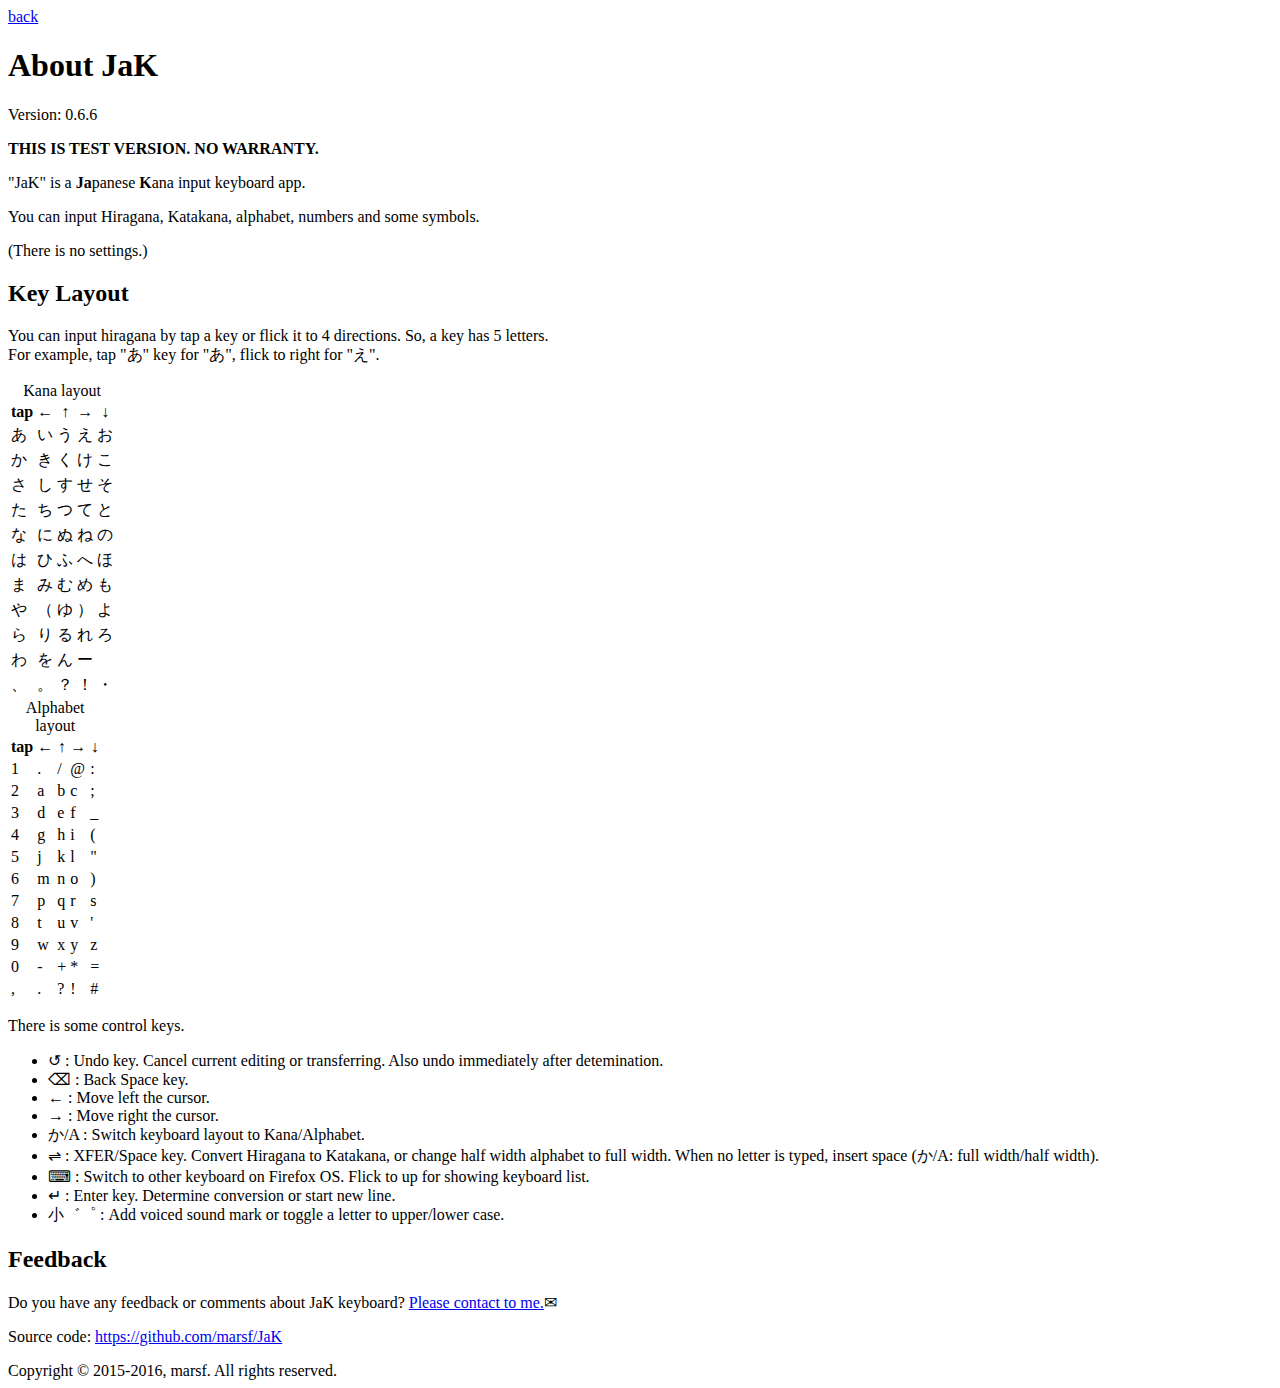
==== settings.html @ 751139fd "Allow to input ゐ and ゑ. issue #2" ====
<!DOCTYPE html>
<html>
<head>
  <meta name="viewport" content="width=device-width, user-scalable=no, initial-scale=1">
  <meta charset="utf-8">
  <title>JaK Settings</title>
  <link rel="stylesheet" href="./style/headers.css">
  <link rel="stylesheet" href="./style/settings.css">
  <script defer src="./js/settings.js"></script>
</head>
<body>
  <section role="region" class="skin-organic">
  <header>
    <a href="#" id="back"><span class="icon icon-back">back</span></a>
    <h1>About JaK</h1>
  </header>
  <div>
    <p>Version: <span id="version">0.6.6</span></p>
    <p><strong>THIS IS TEST VERSION. NO WARRANTY.</strong></p>
    <p>"JaK" is a <strong>Ja</strong>panese <strong>K</strong>ana input keyboard app.</p>
    <p>You can input Hiragana, Katakana, alphabet, numbers and some symbols.</p>
    <p>(There is no settings.)</p>
  </div>

  <header>
  <h2>Key Layout</h2>
  </header>
  <div>
    <p>You can input hiragana by tap a key or flick it to 4 directions. So, a key has 5 letters.<br>For example, tap "あ" key for "あ", flick to right for "え".</p>
    <table id="kana_table">
      <caption>Kana layout</caption>
      <tbody>
        <tr><th>tap</th><th>←</th><th>↑</th><th>→</th><th>↓</th></tr>
        <tr><td>あ</td><td>い</td><td>う</td><td>え</td><td>お</td></tr>
        <tr><td>か</td><td>き</td><td>く</td><td>け</td><td>こ</td></tr>
        <tr><td>さ</td><td>し</td><td>す</td><td>せ</td><td>そ</td></tr>
        <tr><td>た</td><td>ち</td><td>つ</td><td>て</td><td>と</td></tr>
        <tr><td>な</td><td>に</td><td>ぬ</td><td>ね</td><td>の</td></tr>
        <tr><td>は</td><td>ひ</td><td>ふ</td><td>へ</td><td>ほ</td></tr>
        <tr><td>ま</td><td>み</td><td>む</td><td>め</td><td>も</td></tr>
        <tr><td>や</td><td>（</td><td>ゆ</td><td>）</td><td>よ</td></tr>
        <tr><td>ら</td><td>り</td><td>る</td><td>れ</td><td>ろ</td></tr>
        <tr><td>わ</td><td>を</td><td>ん</td><td>ー</td><td></td></tr>
        <tr><td>、</td><td>。</td><td>？</td><td>！</td><td>・</td></tr>
      </tbody>
    <table>

    <table id="alpha_table">
      <caption>Alphabet layout</caption>
      <tbody>
        <tr><th>tap</th><th>←</th><th>↑</th><th>→</th><th>↓</th></tr>
        <tr><td>1</td><td>.</td><td>/</td><td>@</td><td>:</td></tr>
        <tr><td>2</td><td>a</td><td>b</td><td>c</td><td>;</td></tr>
        <tr><td>3</td><td>d</td><td>e</td><td>f</td><td>_</td></tr>
        <tr><td>4</td><td>g</td><td>h</td><td>i</td><td>(</td></tr>
        <tr><td>5</td><td>j</td><td>k</td><td>l</td><td>"</td></tr>
        <tr><td>6</td><td>m</td><td>n</td><td>o</td><td>)</td></tr>
        <tr><td>7</td><td>p</td><td>q</td><td>r</td><td>s</td></tr>
        <tr><td>8</td><td>t</td><td>u</td><td>v</td><td>'</td></tr>
        <tr><td>9</td><td>w</td><td>x</td><td>y</td><td>z</td></tr>
        <tr><td>0</td><td>-</td><td>+</td><td>*</td><td>=</td></tr>
        <tr><td>,</td><td>.</td><td>?</td><td>!</td><td>#</td></tr>
      </tbody>
    <table>

    <p>There is some control keys.</p>
    <ul>
      <li>↺ : Undo key. Cancel current editing or transferring. Also undo immediately after detemination.</li>
      <li>⌫ : Back Space key.</li>
      <li>← : Move left the cursor.</li>
      <li>→ : Move right the cursor.</li>
      <li>か/A : Switch keyboard layout to Kana/Alphabet.</li>
      <li>⇌ : XFER/Space key. Convert Hiragana to Katakana, or change half width alphabet to full width. When no letter is typed, insert space (か/A: full width/half width).</li>
      <li>⌨ : Switch to other keyboard on Firefox OS. Flick to up for showing keyboard list.</li>
      <li>↵ : Enter key. Determine conversion or start new line.</li>
      <li>小゛゜ : Add voiced sound mark or toggle a letter to upper/lower case.</li>
    </ul>
  </div>

  <header>
  <h2>Feedback</h2>
  </header>
  <div>
    <p>Do you have any feedback or comments about JaK keyboard? <a href="mailto:chimantaea_mirabilis@yahoo.co.jp?subject=Feedback for JaK keybord">Please contact to me.</a>&#x2709;</p>
    <p>Source code: <a href="https://github.com/marsf/JaK">https://github.com/marsf/JaK</a></p>
  </div>
  </section>
  <div id="footer">
    Copyright &copy; 2015-2016, marsf. All rights reserved.
  </div>
</body>
</html>
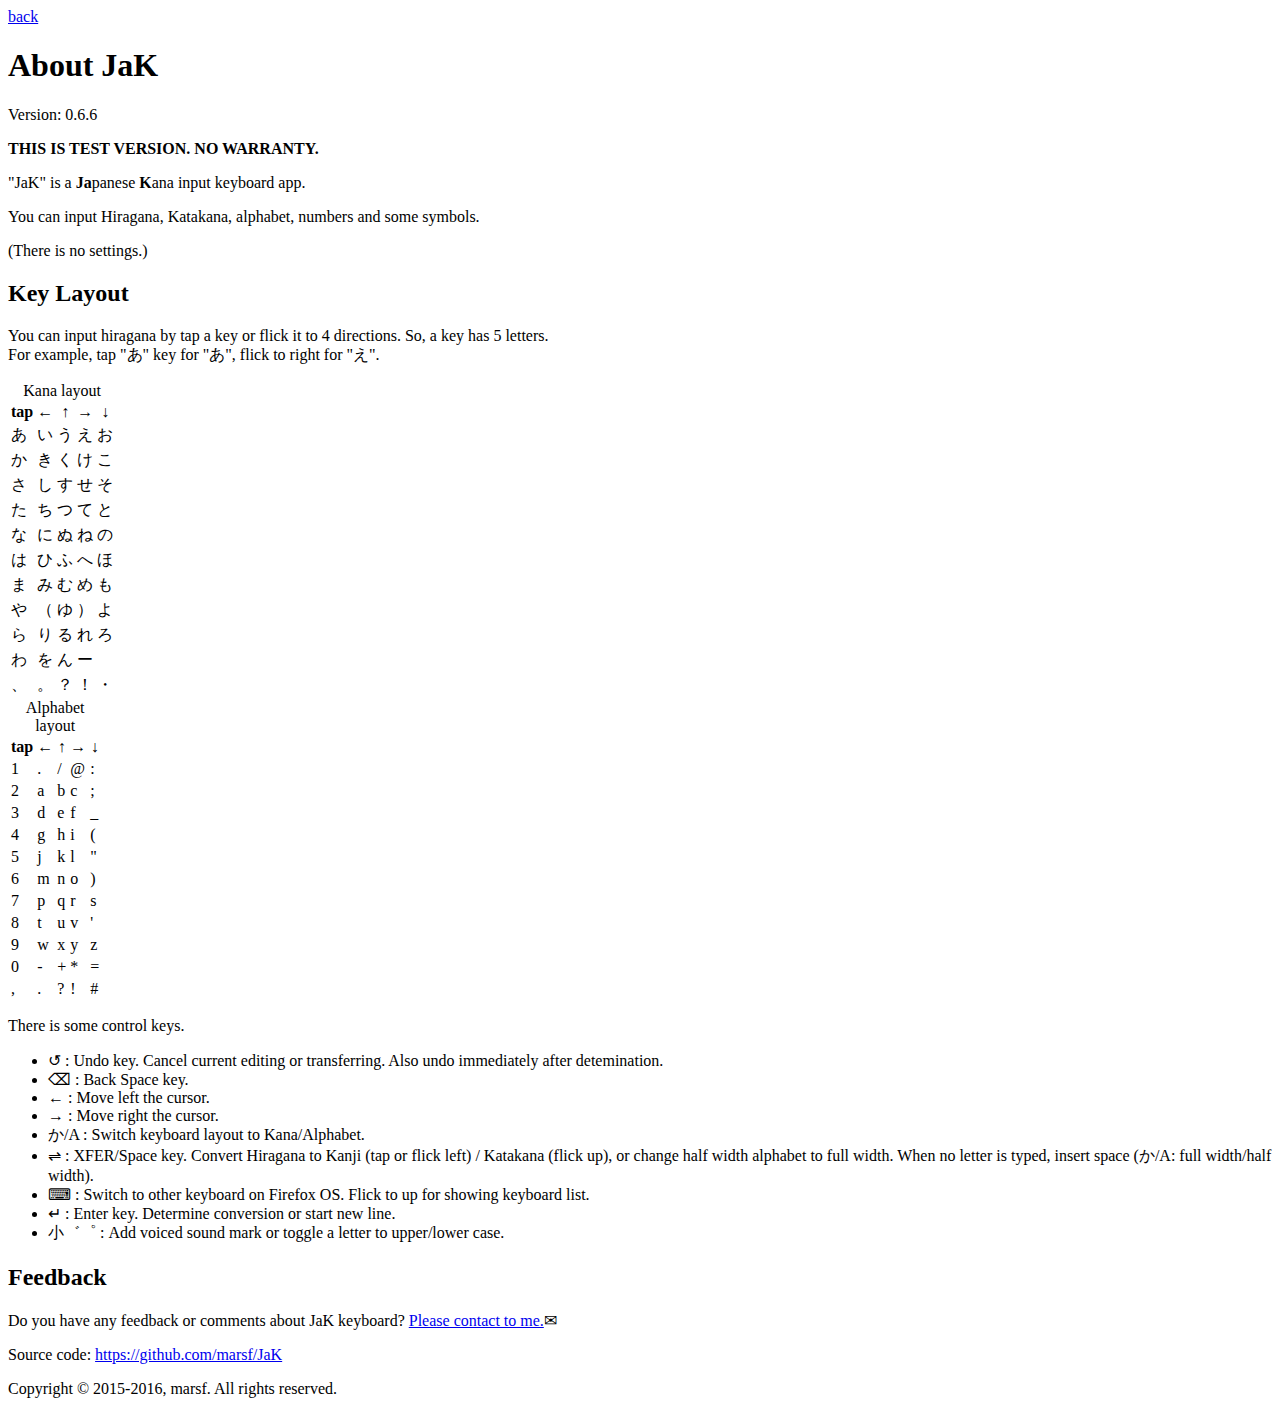
==== commit 07b73867: "update settings page." ====
--- a/settings.html
+++ b/settings.html
@@ -70,7 +70,7 @@
       <li>← : Move left the cursor.</li>
       <li>→ : Move right the cursor.</li>
       <li>か/A : Switch keyboard layout to Kana/Alphabet.</li>
-      <li>⇌ : XFER/Space key. Convert Hiragana to Katakana, or change half width alphabet to full width. When no letter is typed, insert space (か/A: full width/half width).</li>
+      <li>⇌ : XFER/Space key. Convert Hiragana to Kanji (tap or flick left) / Katakana (flick up), or change half width alphabet to full width. When no letter is typed, insert space (か/A: full width/half width).</li>
       <li>⌨ : Switch to other keyboard on Firefox OS. Flick to up for showing keyboard list.</li>
       <li>↵ : Enter key. Determine conversion or start new line.</li>
       <li>小゛゜ : Add voiced sound mark or toggle a letter to upper/lower case.</li>
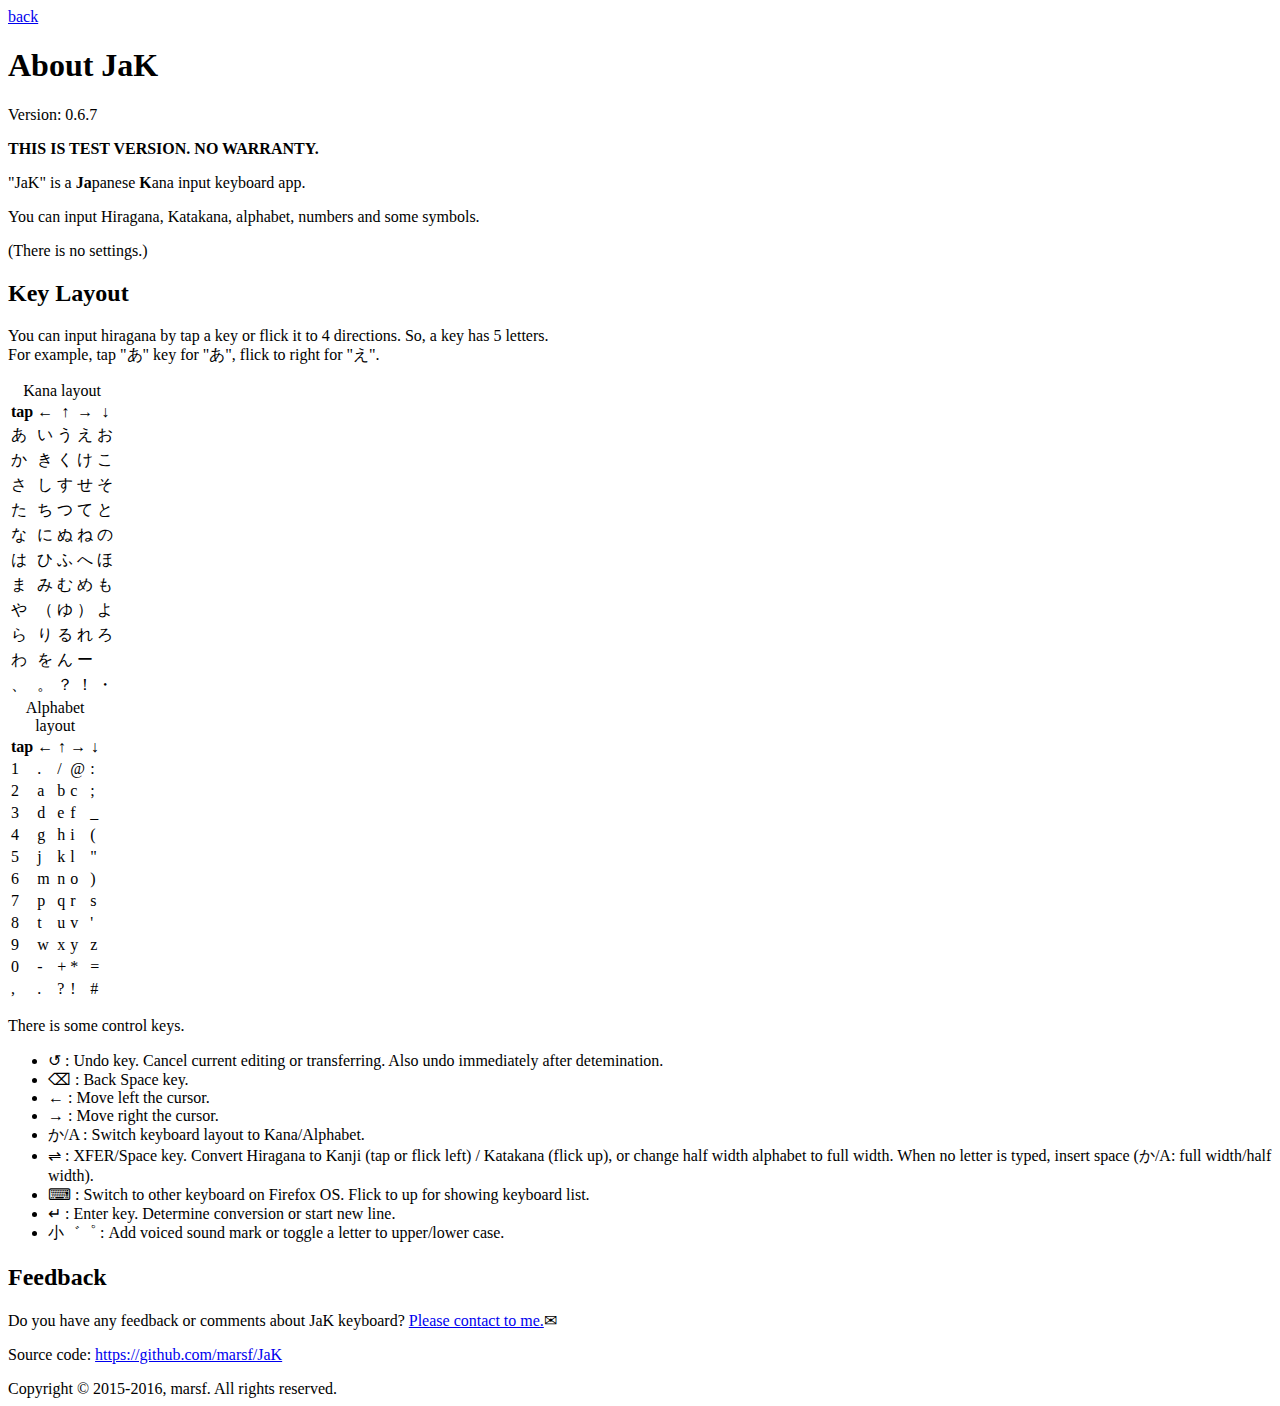
==== commit c55daa79: "v0.6.7" ====
--- a/settings.html
+++ b/settings.html
@@ -15,7 +15,7 @@
     <h1>About JaK</h1>
   </header>
   <div>
-    <p>Version: <span id="version">0.6.6</span></p>
+    <p>Version: <span id="version">0.6.7</span></p>
     <p><strong>THIS IS TEST VERSION. NO WARRANTY.</strong></p>
     <p>"JaK" is a <strong>Ja</strong>panese <strong>K</strong>ana input keyboard app.</p>
     <p>You can input Hiragana, Katakana, alphabet, numbers and some symbols.</p>
